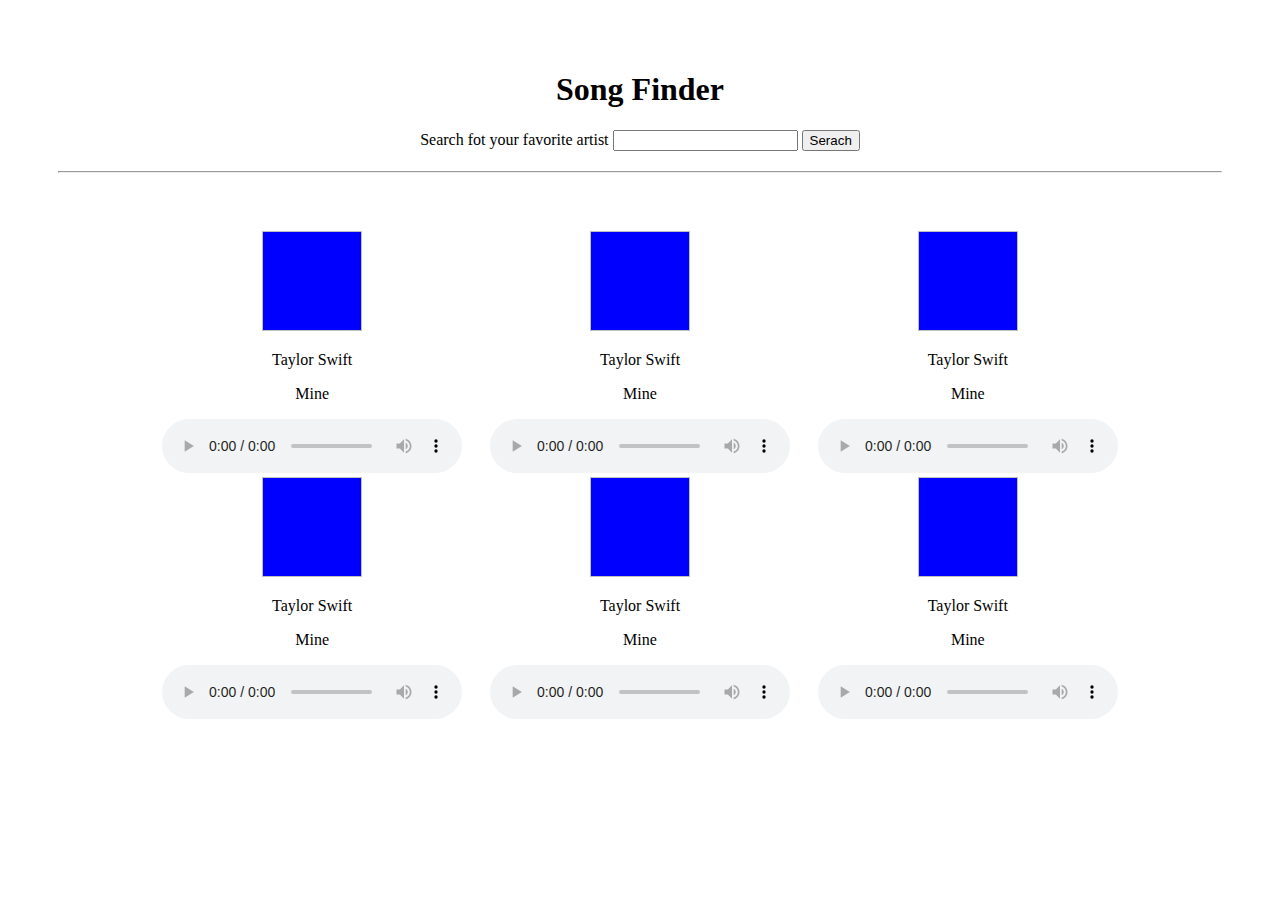
==== index.html @ a0426829 "first commit" ====
<!DOCTYPE html>
<html lang="en">

<head>
    <meta charset="UTF-8">
    <meta name="viewport" content="width=device-width, initial-scale=1.0">
    <title>Song Finder</title>
    <link rel="stylesheet" href="styles.css">
</head>

<body>

    <header>
        <h1>Song Finder</h1>
        <label for="searchInput">Search fot your favorite artist</label>
        <input type="text" id="searchInput">
        <button>Serach</button>
        <hr>
    </header>

    <main id="container">
        <article>
            <img width="100" height="100" style="background: blue;">
            <p>Taylor Swift</p>
            <p>Mine</p>
            <audio src="" controls></audio>
        </article>
        <article>
            <img width="100" height="100" style="background: blue;">
            <p>Taylor Swift</p>
            <p>Mine</p>
            <audio src="" controls></audio>
        </article>
        <article>
            <img width="100" height="100" style="background: blue;">
            <p>Taylor Swift</p>
            <p>Mine</p>
            <audio src="" controls></audio>
        </article>
        <article>
            <img width="100" height="100" style="background: blue;">
            <p>Taylor Swift</p>
            <p>Mine</p>
            <audio src="" controls></audio>
        </article>
        <article>
            <img width="100" height="100" style="background: blue;">
            <p>Taylor Swift</p>
            <p>Mine</p>
            <audio src="" controls></audio>
        </article>
        <article>
            <img width="100" height="100" style="background: blue;">
            <p>Taylor Swift</p>
            <p>Mine</p>
            <audio src="" controls></audio>
        </article>
    </main>
</body>

</html>
---- styles.css ----
header {
  text-align: center;
  margin: 30px;
  padding: 20px;
}
header hr {
  margin-top: 20px;
}

#container {
  display: flex;
  flex-flow: row wrap;
  justify-content: space-evenly;
  text-align: center;
  width: 80%;
  margin: 10px auto;
}/*# sourceMappingURL=styles.css.map */
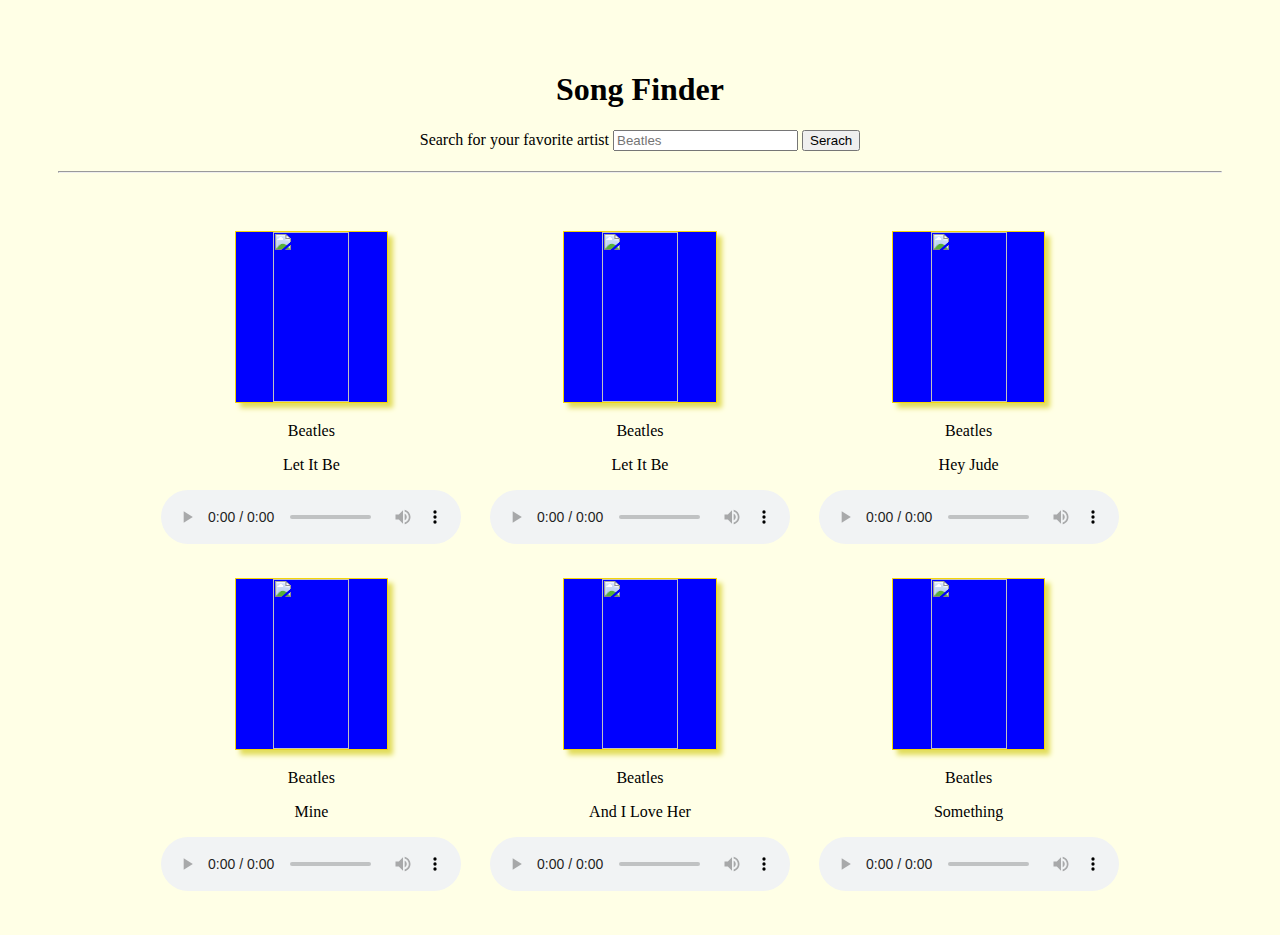
==== commit aa0af91d: "add design" ====
--- a/index.html
+++ b/index.html
@@ -12,47 +12,53 @@
 
     <header>
         <h1>Song Finder</h1>
-        <label for="searchInput">Search fot your favorite artist</label>
-        <input type="text" id="searchInput">
+        <label for="searchInput">Search for your favorite artist</label>
+        <input type="text" id="searchInput" placeholder="Beatles">
         <button>Serach</button>
         <hr>
     </header>
 
     <main id="container">
-        <article>
-            <img width="100" height="100" style="background: blue;">
-            <p>Taylor Swift</p>
+        <article class="item">
+            <img src="https://media.npr.org/assets/img/2021/10/18/5lp_lib_cover_0_sq-077280375e23e424d04b5c36f5b6555485df40ad-s1100-c50.jpg"
+                width="100" height="100" style="background: blue;">
+            <p>Beatles</p>
+            <p>Let It Be</p>
+            <audio src="" controls></audio>
+        </article>
+        <article class="item">
+            <img src="https://i0.wp.com/ontherecords.net/wp-content/uploads/2019/04/91F9A6FA-5075-4AD9-808D-29ADA3147699.jpeg?ssl=1"
+                width="100" height="100" style="background: blue;">
+            <p>Beatles</p>
+            <p>Let It Be</p>
+            <audio src="" controls></audio>
+        </article>
+        <article class="item">
+            <img src="https://content-jp.umgi.net/products/ui/UICY-15437_CBI_extralarge.jpg?12052017115219" width="100"
+                height="100" style="background: blue;">
+            <p>Beatles</p>
+            <p>Hey Jude</p>
+            <audio src="" controls></audio>
+        </article>
+        <article class="item">
+            <img src="https://www.udiscovermusic.com/wp-content/uploads/2022/01/yellow-submarine.jpg" width="100"
+                height="100" style="background: blue;">
+            <p>Beatles</p>
             <p>Mine</p>
             <audio src="" controls></audio>
         </article>
-        <article>
-            <img width="100" height="100" style="background: blue;">
-            <p>Taylor Swift</p>
-            <p>Mine</p>
+        <article class="item">
+            <img src="https://www.fabfourstore.com/images/thumbs/0005972_beatles-sign-hard-days-night-album-cover_750.jpeg"
+                width="100" height="100" style="background: blue;">
+            <p>Beatles</p>
+            <p>And I Love Her</p>
             <audio src="" controls></audio>
         </article>
-        <article>
-            <img width="100" height="100" style="background: blue;">
-            <p>Taylor Swift</p>
-            <p>Mine</p>
-            <audio src="" controls></audio>
-        </article>
-        <article>
-            <img width="100" height="100" style="background: blue;">
-            <p>Taylor Swift</p>
-            <p>Mine</p>
-            <audio src="" controls></audio>
-        </article>
-        <article>
-            <img width="100" height="100" style="background: blue;">
-            <p>Taylor Swift</p>
-            <p>Mine</p>
-            <audio src="" controls></audio>
-        </article>
-        <article>
-            <img width="100" height="100" style="background: blue;">
-            <p>Taylor Swift</p>
-            <p>Mine</p>
+        <article class="item">
+            <img src="https://blog-imgs-146.fc2.com/l/i/g/lightnews/67203.jpg" width="100" height="100"
+                style="background: blue;">
+            <p>Beatles</p>
+            <p>Something</p>
             <audio src="" controls></audio>
         </article>
     </main>
--- a/styles.css
+++ b/styles.css
@@ -1,7 +1,13 @@
+body {
+  background-color: rgb(255, 255, 230);
+}
+
 header {
   text-align: center;
   margin: 30px;
   padding: 20px;
+  font-family: "Barlow", sans-serif;
+  font-family: "Playfair Display", serif;
 }
 header hr {
   margin-top: 20px;
@@ -14,4 +20,18 @@
   text-align: center;
   width: 80%;
   margin: 10px auto;
+  font-family: "Barlow", sans-serif;
+  font-family: "Playfair Display", serif;
+  font-weight: 300;
+}
+
+.item {
+  width: 30%;
+  margin-bottom: 30px;
+}
+.item img {
+  width: 50%;
+  height: 170px;
+  border: 1px solid rgb(245, 213, 8);
+  box-shadow: 5px 5px 5px rgb(226, 221, 91);
 }/*# sourceMappingURL=styles.css.map */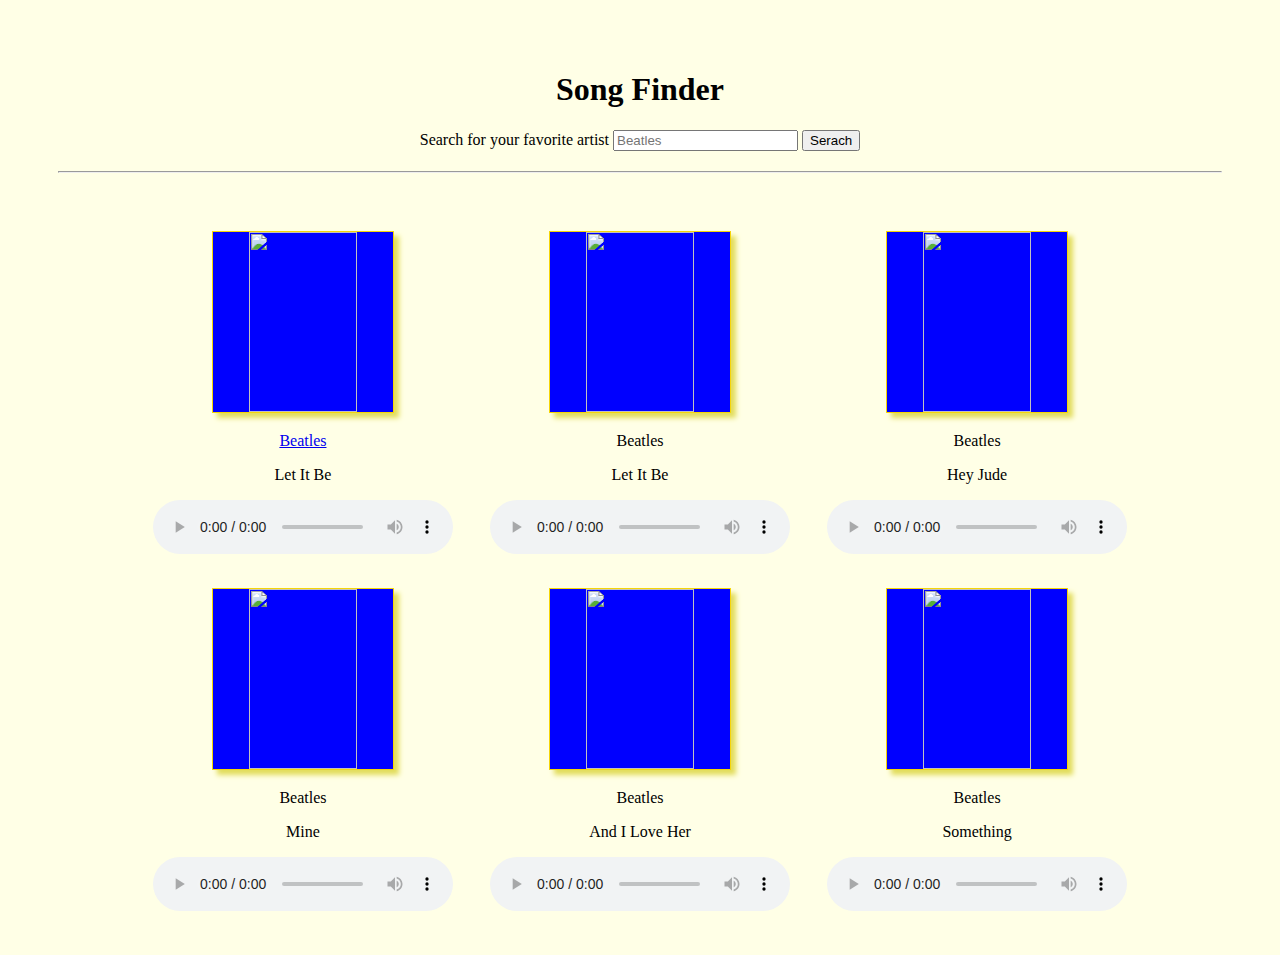
==== commit 8e344e53: "learn css grid" ====
--- a/index.html
+++ b/index.html
@@ -22,7 +22,7 @@
         <article class="item">
             <img src="https://media.npr.org/assets/img/2021/10/18/5lp_lib_cover_0_sq-077280375e23e424d04b5c36f5b6555485df40ad-s1100-c50.jpg"
                 width="100" height="100" style="background: blue;">
-            <p>Beatles</p>
+            <p><a href="itempage.html">Beatles</a></p>
             <p>Let It Be</p>
             <audio src="" controls></audio>
         </article>
--- a/styles.css
+++ b/styles.css
@@ -9,6 +9,11 @@
   font-family: "Barlow", sans-serif;
   font-family: "Playfair Display", serif;
 }
+@media screen and (max-width: 555px) {
+  header input {
+    width: 100%;
+  }
+}
 header hr {
   margin-top: 20px;
 }
@@ -16,7 +21,7 @@
 #container {
   display: flex;
   flex-flow: row wrap;
-  justify-content: space-evenly;
+  justify-content: space-around;
   text-align: center;
   width: 80%;
   margin: 10px auto;
@@ -24,14 +29,19 @@
   font-family: "Playfair Display", serif;
   font-weight: 300;
 }
+@media screen and (max-width: 1080px) {
+  #container {
+    width: 90%;
+  }
+}
 
 .item {
-  width: 30%;
+  width: 300px;
   margin-bottom: 30px;
 }
 .item img {
-  width: 50%;
-  height: 170px;
+  width: 60%;
+  height: 180px;
   border: 1px solid rgb(245, 213, 8);
   box-shadow: 5px 5px 5px rgb(226, 221, 91);
 }/*# sourceMappingURL=styles.css.map */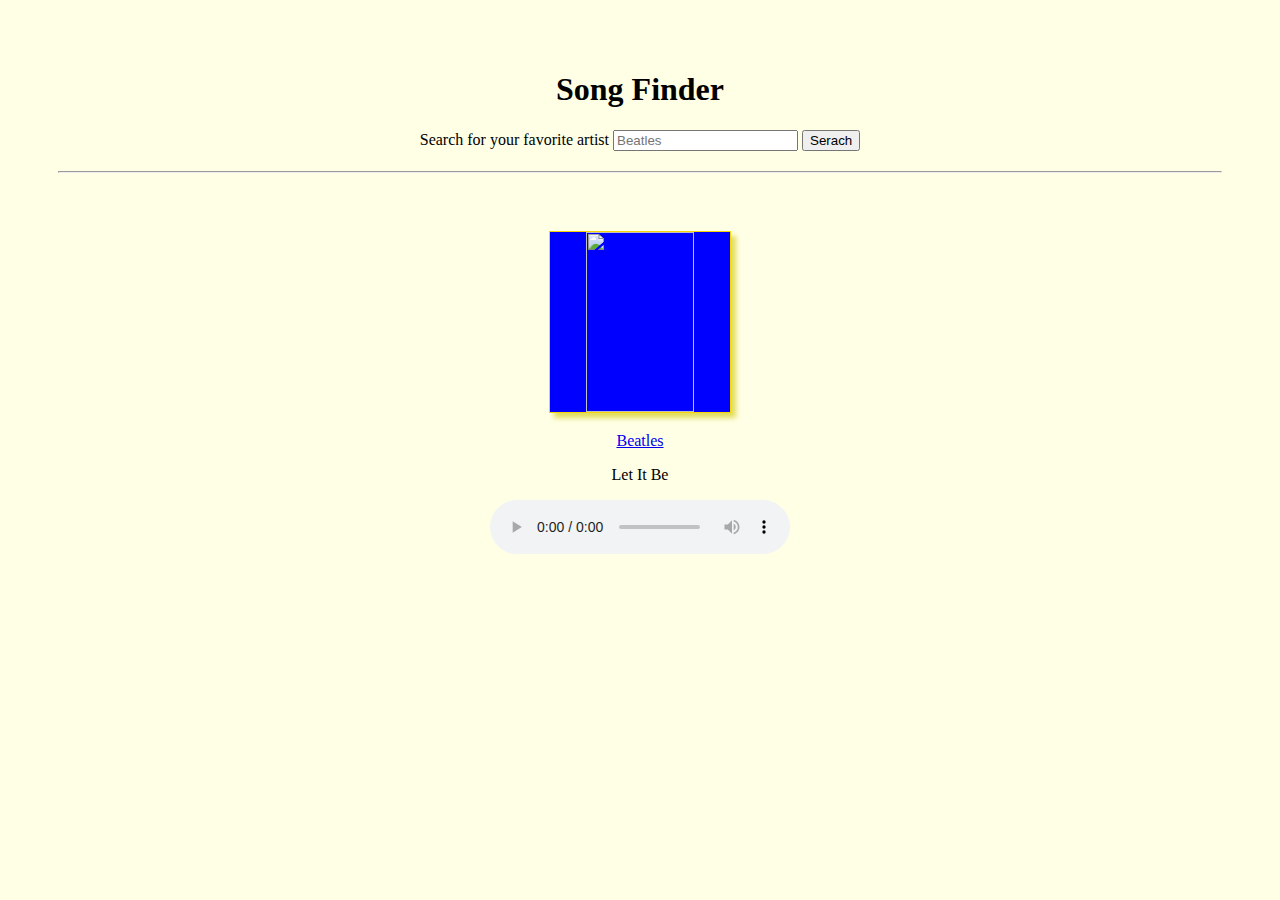
==== commit d3e1c5a0: "add api" ====
--- a/index.html
+++ b/index.html
@@ -26,42 +26,9 @@
             <p>Let It Be</p>
             <audio src="" controls></audio>
         </article>
-        <article class="item">
-            <img src="https://i0.wp.com/ontherecords.net/wp-content/uploads/2019/04/91F9A6FA-5075-4AD9-808D-29ADA3147699.jpeg?ssl=1"
-                width="100" height="100" style="background: blue;">
-            <p>Beatles</p>
-            <p>Let It Be</p>
-            <audio src="" controls></audio>
-        </article>
-        <article class="item">
-            <img src="https://content-jp.umgi.net/products/ui/UICY-15437_CBI_extralarge.jpg?12052017115219" width="100"
-                height="100" style="background: blue;">
-            <p>Beatles</p>
-            <p>Hey Jude</p>
-            <audio src="" controls></audio>
-        </article>
-        <article class="item">
-            <img src="https://www.udiscovermusic.com/wp-content/uploads/2022/01/yellow-submarine.jpg" width="100"
-                height="100" style="background: blue;">
-            <p>Beatles</p>
-            <p>Mine</p>
-            <audio src="" controls></audio>
-        </article>
-        <article class="item">
-            <img src="https://www.fabfourstore.com/images/thumbs/0005972_beatles-sign-hard-days-night-album-cover_750.jpeg"
-                width="100" height="100" style="background: blue;">
-            <p>Beatles</p>
-            <p>And I Love Her</p>
-            <audio src="" controls></audio>
-        </article>
-        <article class="item">
-            <img src="https://blog-imgs-146.fc2.com/l/i/g/lightnews/67203.jpg" width="100" height="100"
-                style="background: blue;">
-            <p>Beatles</p>
-            <p>Something</p>
-            <audio src="" controls></audio>
-        </article>
     </main>
+
+    <script src="script.js"></script>
 </body>
 
 </html>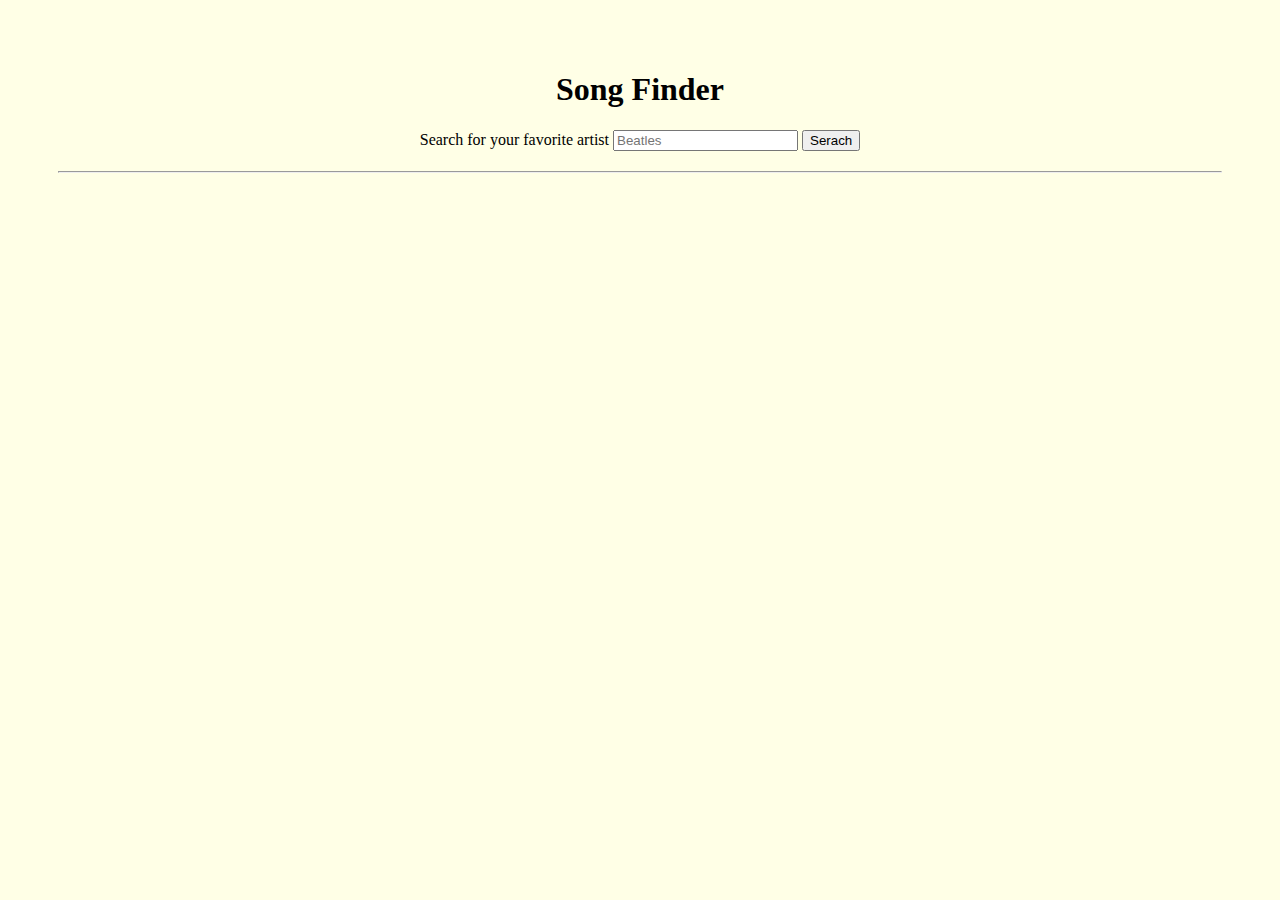
==== commit c607ff97: "implement songs in HTML" ====
--- a/index.html
+++ b/index.html
@@ -18,15 +18,7 @@
         <hr>
     </header>
 
-    <main id="container">
-        <article class="item">
-            <img src="https://media.npr.org/assets/img/2021/10/18/5lp_lib_cover_0_sq-077280375e23e424d04b5c36f5b6555485df40ad-s1100-c50.jpg"
-                width="100" height="100" style="background: blue;">
-            <p><a href="itempage.html">Beatles</a></p>
-            <p>Let It Be</p>
-            <audio src="" controls></audio>
-        </article>
-    </main>
+    <main id="container"> </main>
 
     <script src="script.js"></script>
 </body>
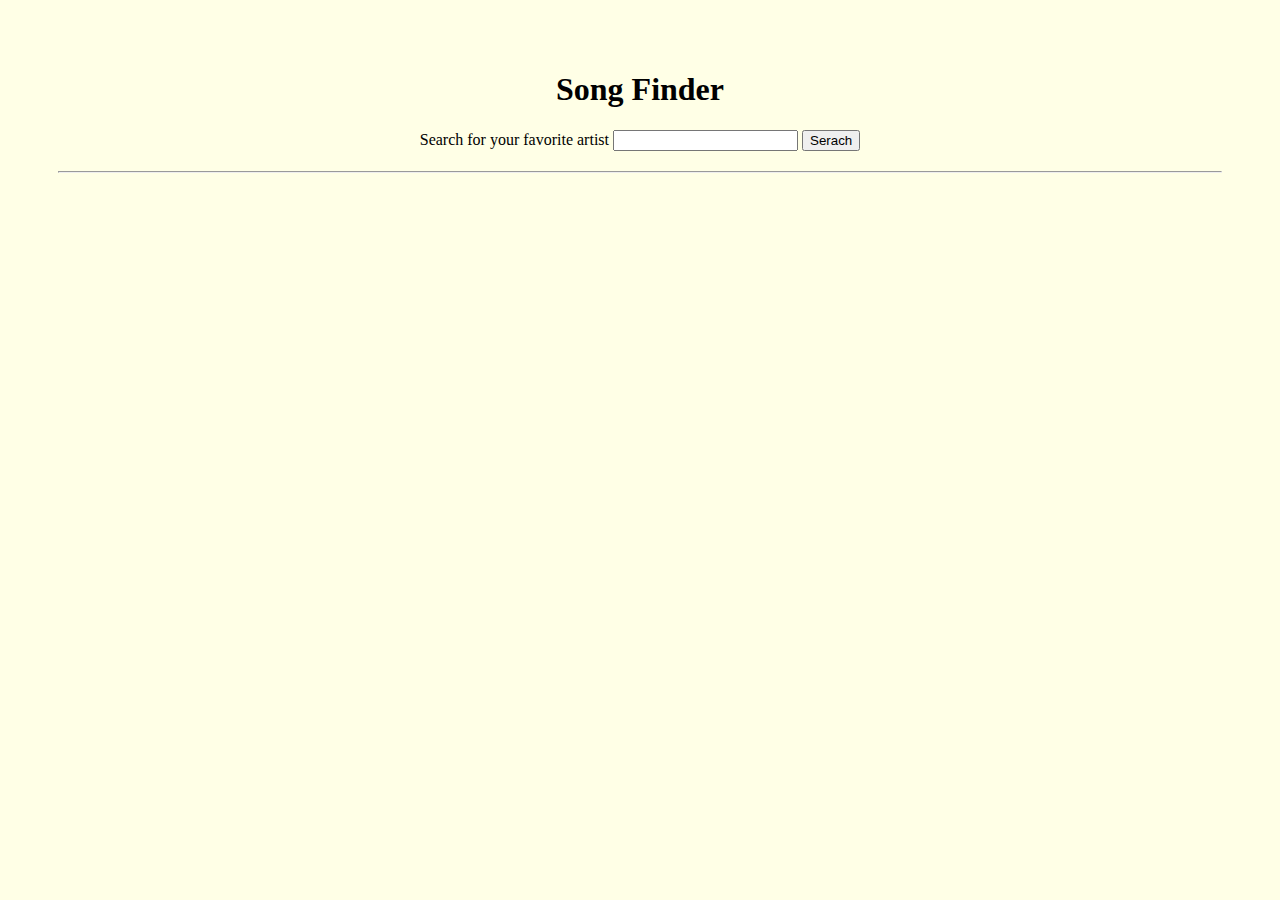
==== commit cbb4c50f: "finish it up" ====
--- a/index.html
+++ b/index.html
@@ -13,7 +13,7 @@
     <header>
         <h1>Song Finder</h1>
         <label for="searchInput">Search for your favorite artist</label>
-        <input type="text" id="searchInput" placeholder="Beatles">
+        <input type="text" id="searchInput" placeholder="">
         <button>Serach</button>
         <hr>
     </header>
